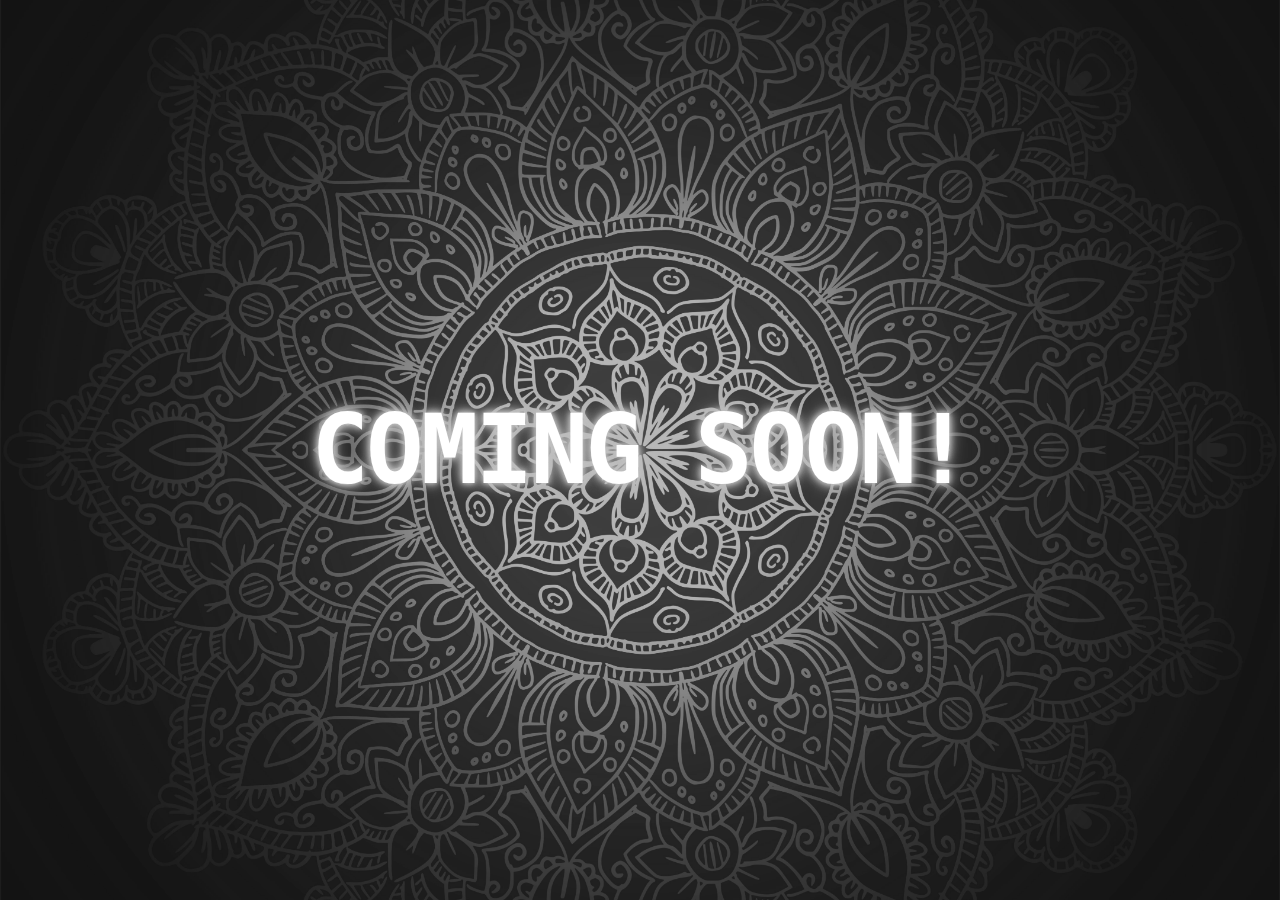
==== index.html @ 17852e7e "Update index.html" ====
<html lang="en">
  <head>
    <meta charset="UTF-8">
    <meta name="viewport" content="width=device-width, initial-scale=1.0  user-scalable=no">
    <title>AADITYAA</title>
    <link rel="icon" href="https://aadityaa-23.github.io/logo-modified.png" type="image/x-icon">
	<style>
	.main {
		display: flex;
		width: 100%;
		height: 100%;
		left: 0;
		right: 0;
		align-items: center;
		justify-content: center;
		margin: 0;
		filter: grayscale(70%);
		color: #fff;
		font-size: 96px;
		font-family: 'Fira Mono', monospace;
		letter-spacing: -3px;
		text-shadow: 0 0 5px #c0c0c0, 0 0 10px #c0c0c0, 0 0 15px #c0c0c0;
	}

	html,
	body {
		background: #131313;
		background-image: url('https://aadityaa-23.github.io/bg.jpg');
		background-repeat: no-repeat;
		background-attachment: fixed;
		background-size: cover;
		background-size: cover;
		background-position: center center;
		background-repeat: no-repeat;
		filter: grayscale(100%);
		margin: 0;
		padding: 0;
		color: #fff;
		font-size: 96px;
		font-family: 'Fira Mono', monospace;
		letter-spacing: 1px;
	}

	footer {
		position: fixed;
		left: 0;
		bottom: 0;
		width: 100%;
		border-top: 1px solid gray;
		background-color: #131313;
		color: white;
		text-align: center;
	}
	</style>
</head>

<body>
	<div class="main">
		<center>
			<h1 style=" font-size: 96px; color:#FFF;filter: grayscale(0%);">COMING SOON!</h1>
        </center>
	</div>
	<!--<footer><a href="https://github.com/aadityaa-23" style=" font-size: 96px; color:#fff; ">AADITYAA</a></footer>-->
</body>

</html>
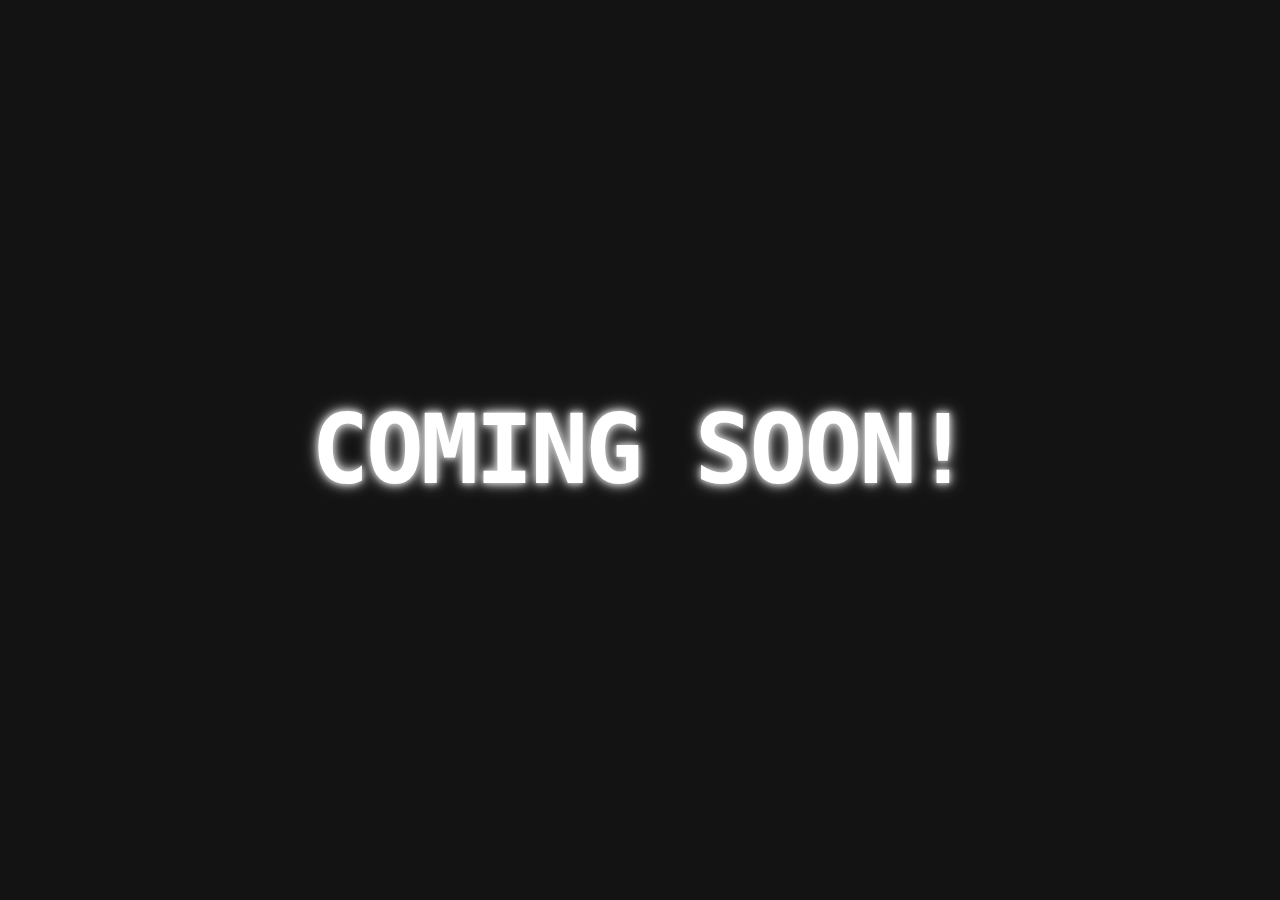
==== commit d0fb50a9: "Update index.html" ====
--- a/index.html
+++ b/index.html
@@ -25,7 +25,7 @@
 	html,
 	body {
 		background: #131313;
-		background-image: url('https://aadityaa-23.github.io/bg.jpg');
+		/*background-image: url('https://aadityaa-23.github.io/bg.jpg');*/
 		background-repeat: no-repeat;
 		background-attachment: fixed;
 		background-size: cover;
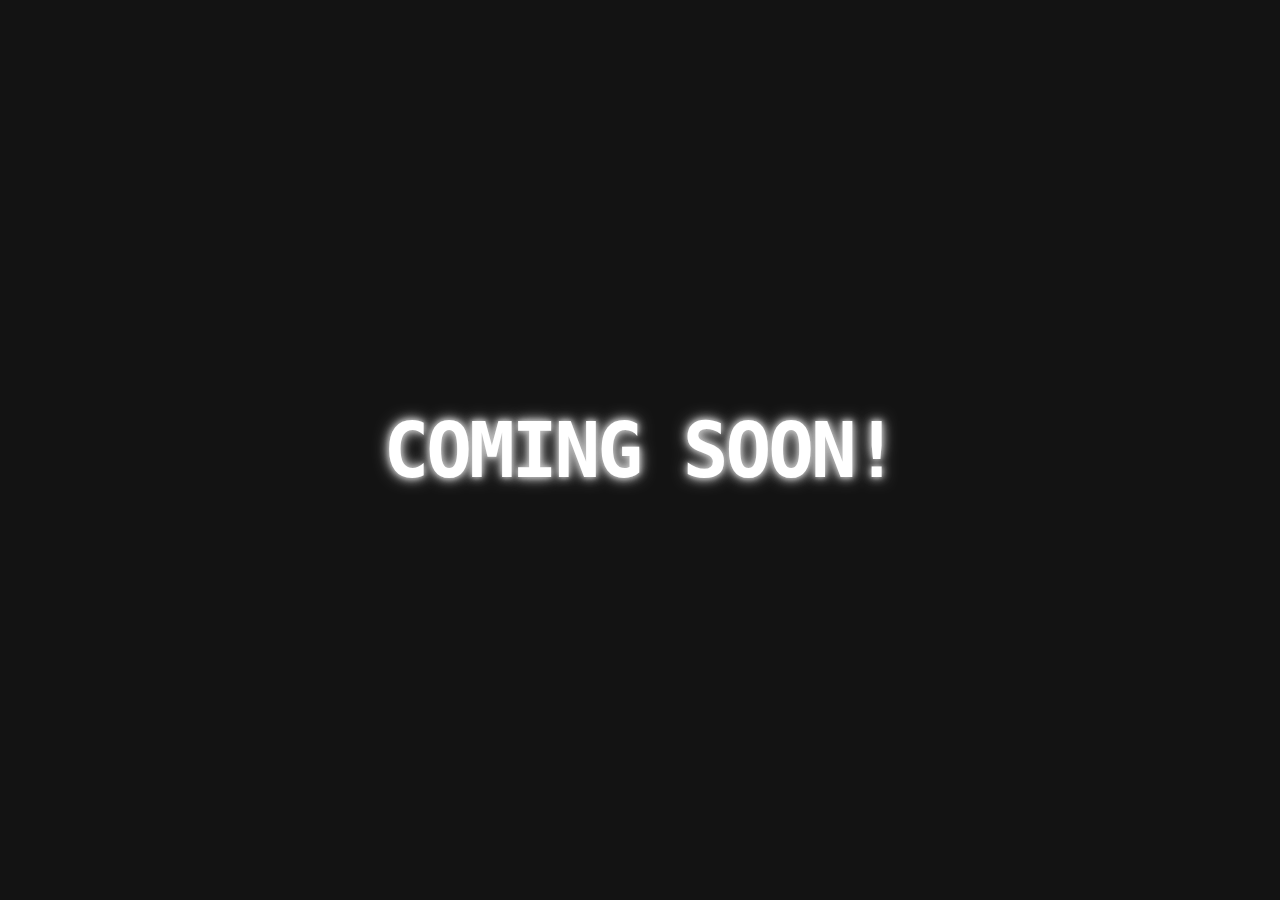
==== commit 78c1e40f: "Update index.html" ====
--- a/index.html
+++ b/index.html
@@ -57,7 +57,7 @@
 <body>
 	<div class="main">
 		<center>
-			<h1 style=" font-size: 96px; color:#FFF;filter: grayscale(0%);">COMING SOON!</h1>
+			<h3 style=" font-size: 76px; color:#FFF;filter: grayscale(0%);">COMING SOON!</h3>
         </center>
 	</div>
 	<!--<footer><a href="https://github.com/aadityaa-23" style=" font-size: 96px; color:#fff; ">AADITYAA</a></footer>-->
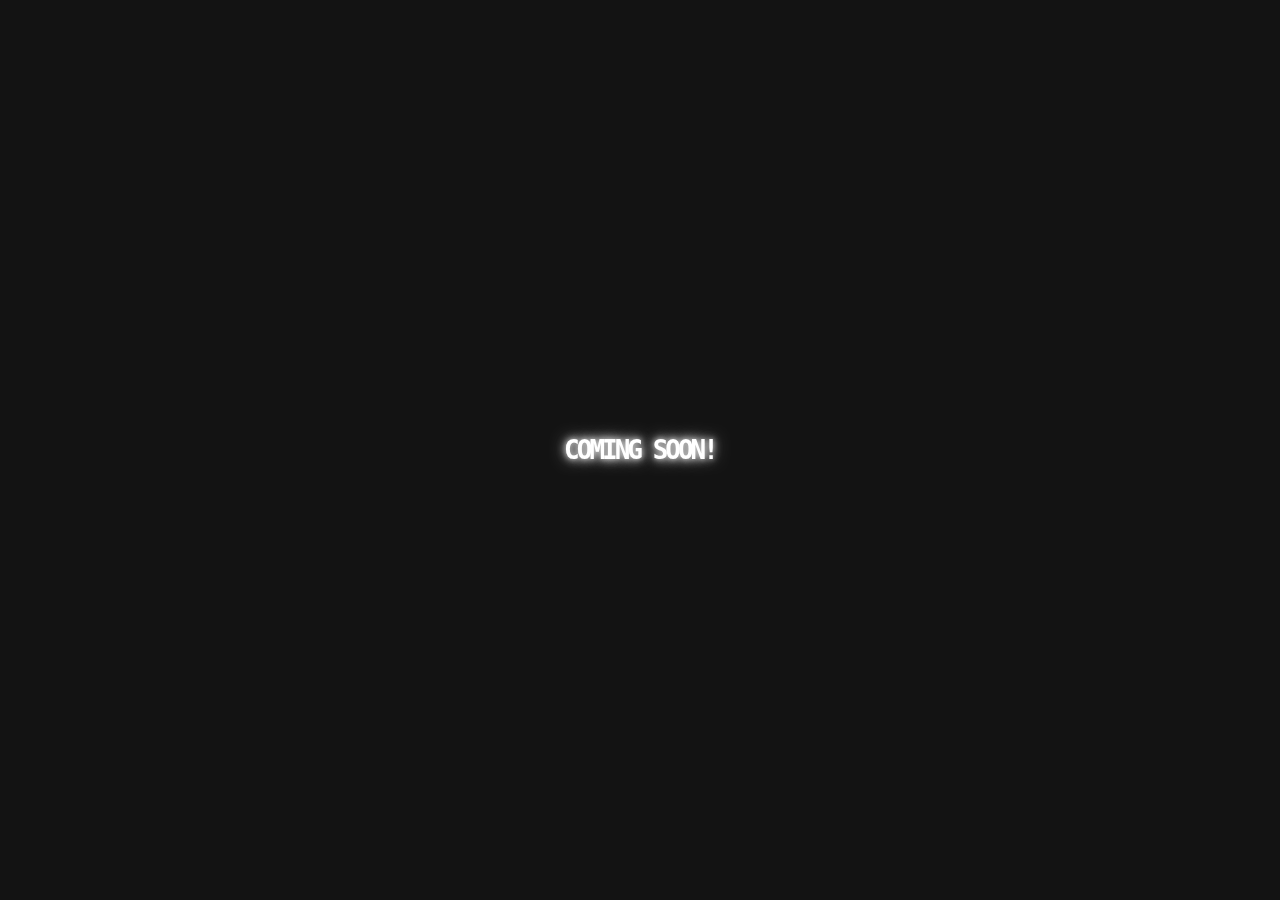
==== commit 614ba8e3: "Update index.html" ====
--- a/index.html
+++ b/index.html
@@ -57,7 +57,7 @@
 <body>
 	<div class="main">
 		<center>
-			<h3 style=" font-size: 76px; color:#FFF;filter: grayscale(0%);">COMING SOON!</h3>
+			<h3 style=" font-size: 26px; color:#FFF;filter: grayscale(0%);">COMING SOON!</h3>
         </center>
 	</div>
 	<!--<footer><a href="https://github.com/aadityaa-23" style=" font-size: 96px; color:#fff; ">AADITYAA</a></footer>-->
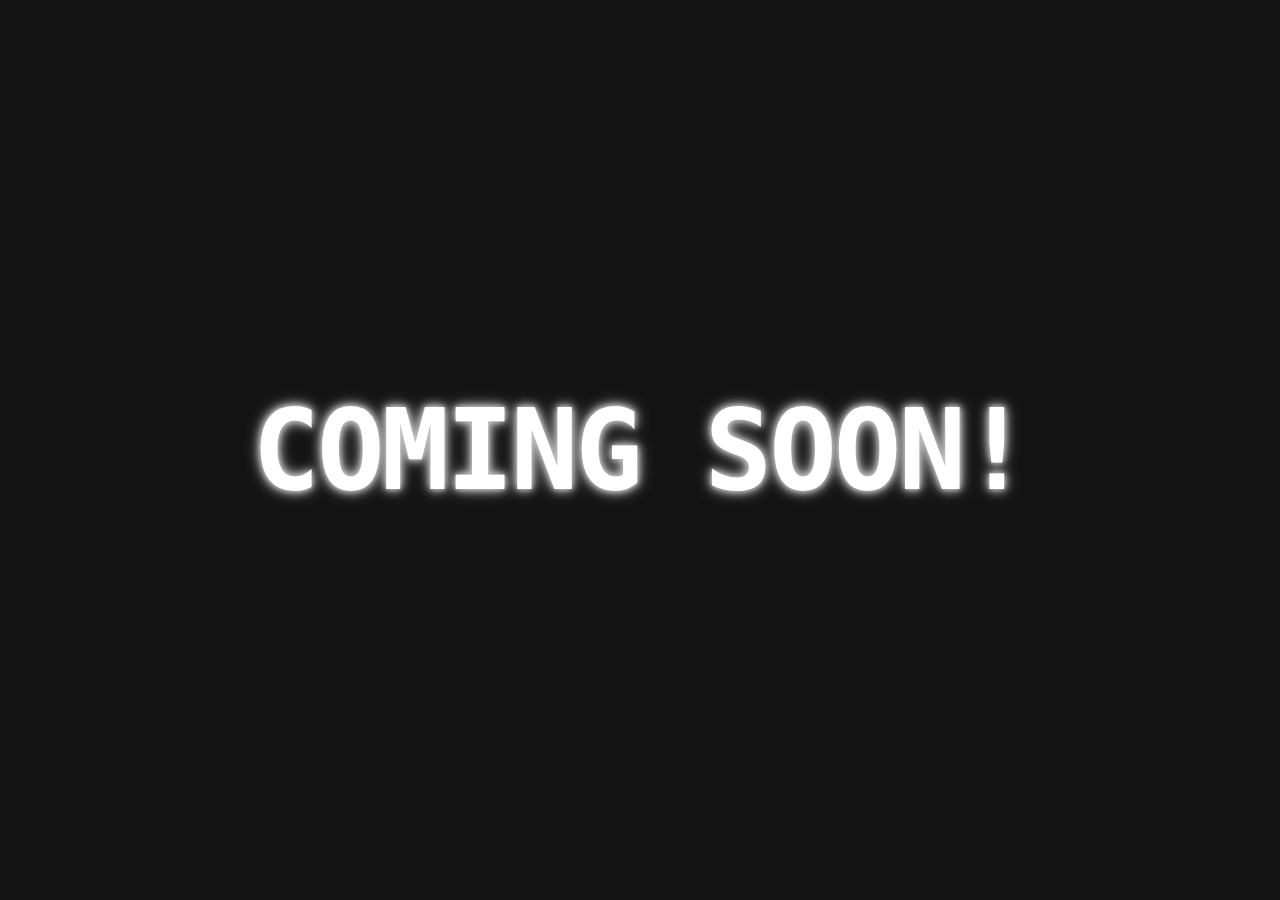
==== commit 8db397f7: "Update index.html" ====
--- a/index.html
+++ b/index.html
@@ -36,9 +36,9 @@
 		margin: 0;
 		padding: 0;
 		color: #fff;
-		font-size: 96px;
+		font-size: 36px;
 		font-family: 'Fira Mono', monospace;
-		letter-spacing: 1px;
+		letter-spacing: -7px;
 	}
 
 	footer {
@@ -57,7 +57,7 @@
 <body>
 	<div class="main">
 		<center>
-			<h3 style=" font-size: 26px; color:#FFF;filter: grayscale(0%);">COMING SOON!</h3>
+			<h3 style=" color:#FFF;filter: grayscale(0%);">COMING SOON!</h3>
         </center>
 	</div>
 	<!--<footer><a href="https://github.com/aadityaa-23" style=" font-size: 96px; color:#fff; ">AADITYAA</a></footer>-->
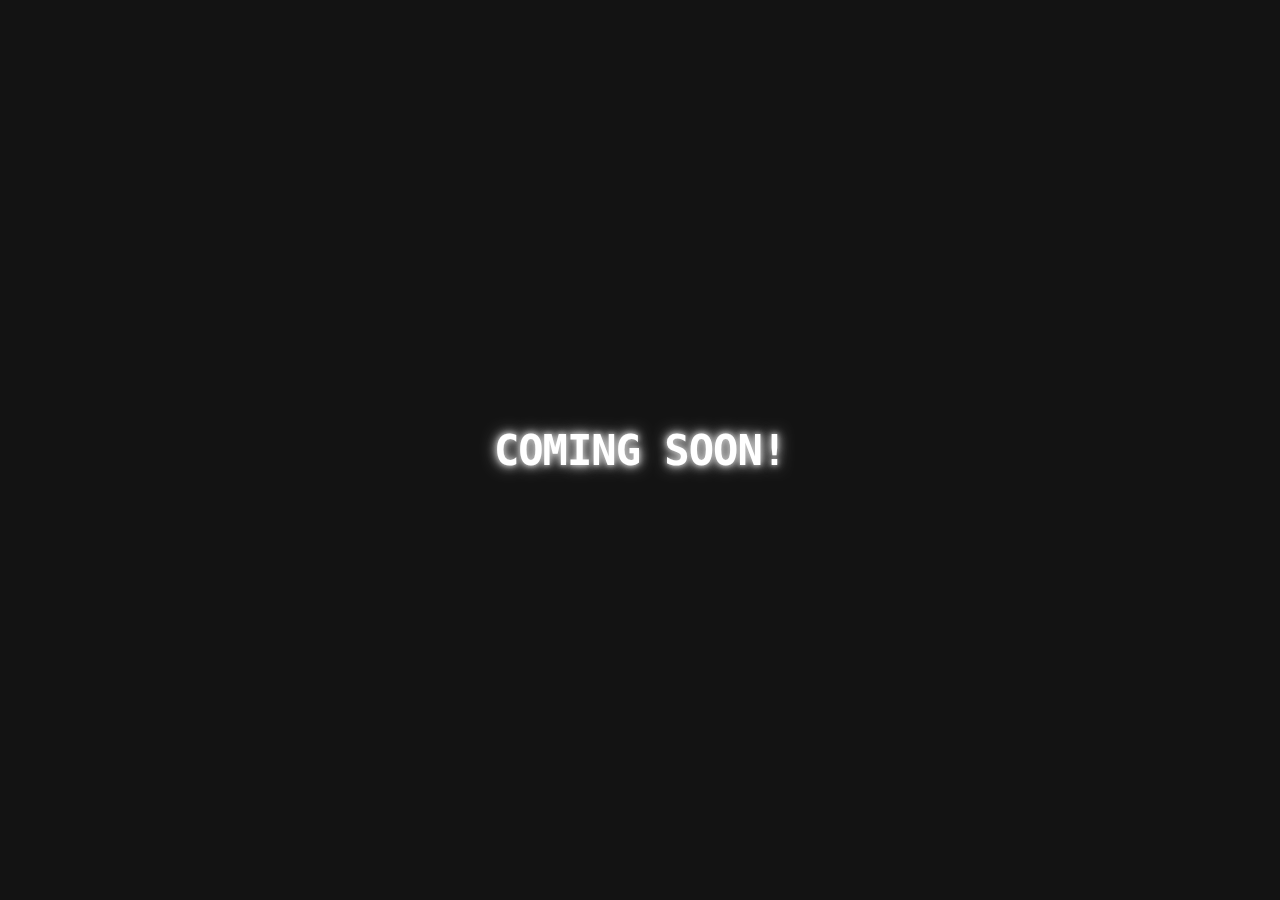
==== commit 2a632d38: "Update index.html" ====
--- a/index.html
+++ b/index.html
@@ -16,9 +16,9 @@
 		margin: 0;
 		filter: grayscale(70%);
 		color: #fff;
-		font-size: 96px;
+		font-size: 36px;
 		font-family: 'Fira Mono', monospace;
-		letter-spacing: -3px;
+		letter-spacing: -1px;
 		text-shadow: 0 0 5px #c0c0c0, 0 0 10px #c0c0c0, 0 0 15px #c0c0c0;
 	}
 
@@ -36,9 +36,6 @@
 		margin: 0;
 		padding: 0;
 		color: #fff;
-		font-size: 36px;
-		font-family: 'Fira Mono', monospace;
-		letter-spacing: -7px;
 	}
 
 	footer {
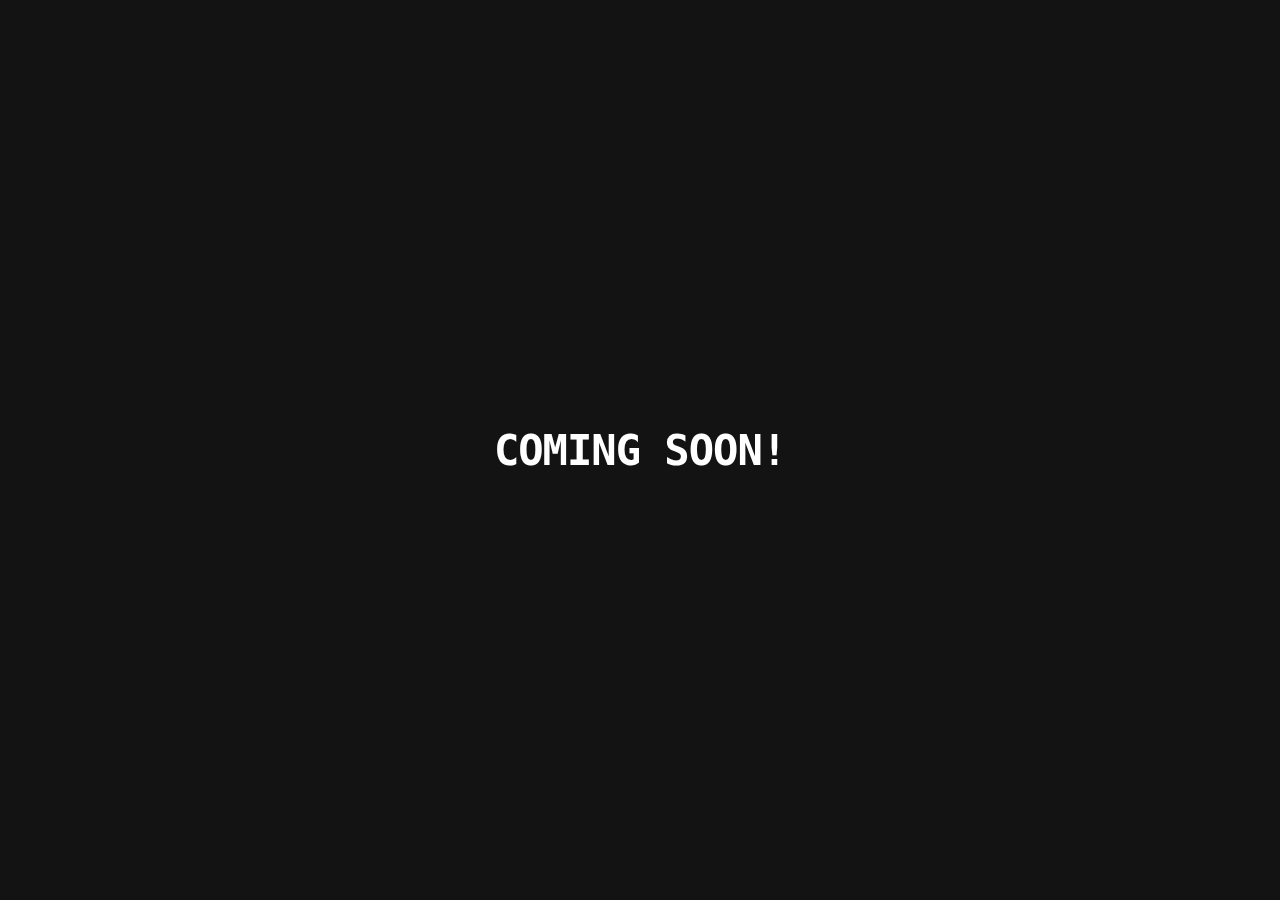
==== commit a3f3f928: "Update index.html" ====
--- a/index.html
+++ b/index.html
@@ -19,7 +19,7 @@
 		font-size: 36px;
 		font-family: 'Fira Mono', monospace;
 		letter-spacing: -1px;
-		text-shadow: 0 0 5px #c0c0c0, 0 0 10px #c0c0c0, 0 0 15px #c0c0c0;
+		/*text-shadow: 0 0 5px #c0c0c0, 0 0 10px #c0c0c0, 0 0 15px #c0c0c0;*/
 	}
 
 	html,
